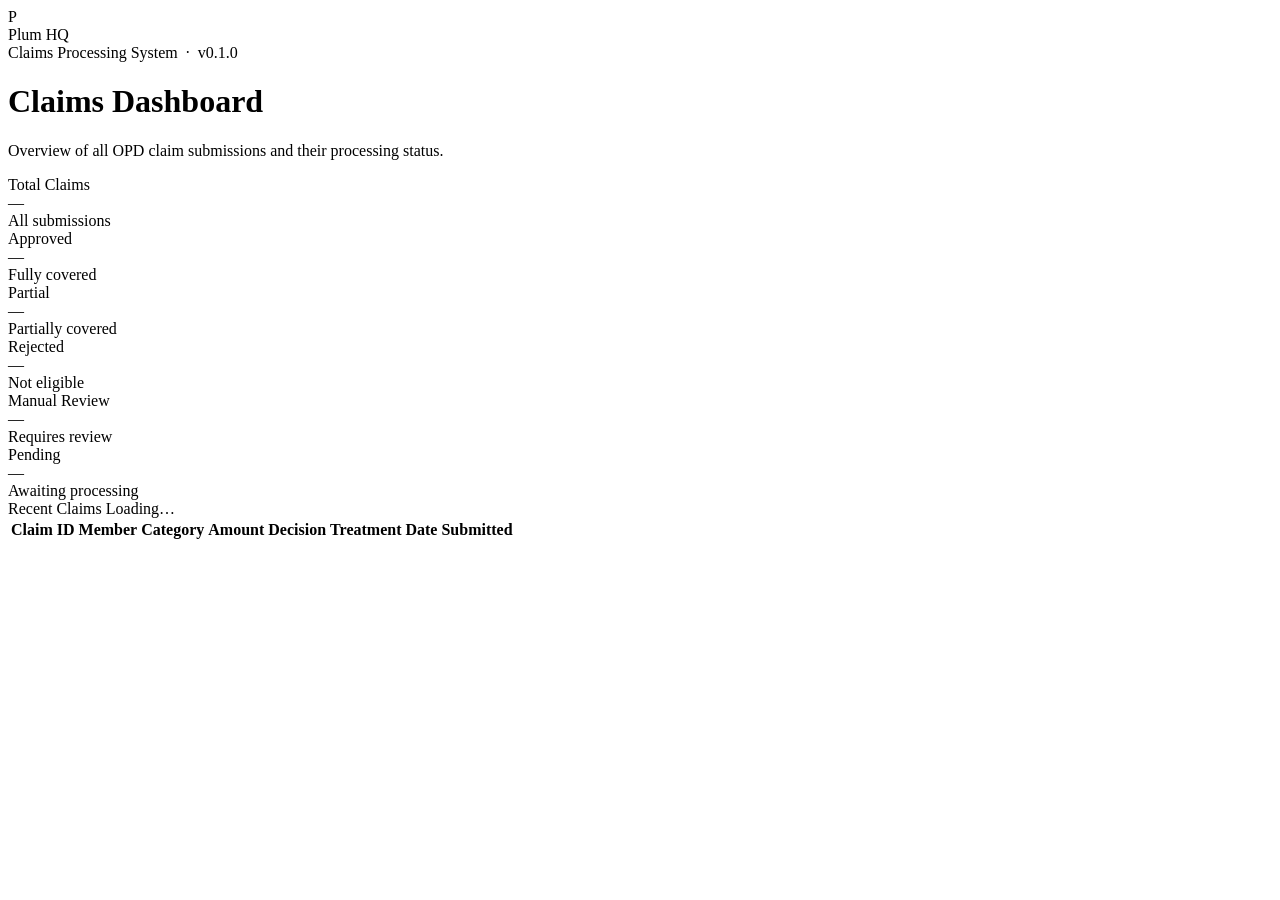
==== frontend/templates/index.html @ 0d5c0b9e "phase 1 complete" ====
<!DOCTYPE html>
<html lang="en">
<head>
  <meta charset="UTF-8" />
  <meta name="viewport" content="width=device-width, initial-scale=1.0" />
  <meta name="description" content="Plum HQ — AI-powered health insurance claims processing dashboard. Track, review, and manage OPD claims with full audit traceability." />
  <title>Plum HQ · Claims Dashboard</title>
  <link rel="preconnect" href="https://fonts.googleapis.com" />
  <link rel="preconnect" href="https://fonts.gstatic.com" crossorigin />
  <link rel="stylesheet" href="/static/css/index.css" />
</head>
<body>

  <!-- ── Navigation ──────────────────────────────────────────────────────── -->
  <nav class="navbar" role="navigation" aria-label="Main navigation">
    <div class="navbar-brand">
      <div class="navbar-logo" aria-hidden="true">P</div>
      <span class="navbar-name">Plum <span>HQ</span></span>
    </div>
    <div class="navbar-meta">
      <span class="dot" title="API online"></span>
      Claims Processing System &nbsp;·&nbsp; v0.1.0
    </div>
  </nav>

  <!-- ── Main Page ───────────────────────────────────────────────────────── -->
  <main class="page" id="main-content">

    <header class="page-header">
      <h1 class="page-title">Claims Dashboard</h1>
      <p class="page-subtitle">Overview of all OPD claim submissions and their processing status.</p>
    </header>

    <!-- ── Stats Grid ───────────────────────────────────────────────────── -->
    <section class="stats-grid" aria-label="Claims summary statistics">

      <div class="stat-card total">
        <div class="stat-label">Total Claims</div>
        <div class="stat-value" id="stat-total">—</div>
        <div class="stat-sub">All submissions</div>
      </div>

      <div class="stat-card approved">
        <div class="stat-label">Approved</div>
        <div class="stat-value" id="stat-approved">—</div>
        <div class="stat-sub">Fully covered</div>
      </div>

      <div class="stat-card partial">
        <div class="stat-label">Partial</div>
        <div class="stat-value" id="stat-partial">—</div>
        <div class="stat-sub">Partially covered</div>
      </div>

      <div class="stat-card rejected">
        <div class="stat-label">Rejected</div>
        <div class="stat-value" id="stat-rejected">—</div>
        <div class="stat-sub">Not eligible</div>
      </div>

      <div class="stat-card manual">
        <div class="stat-label">Manual Review</div>
        <div class="stat-value" id="stat-manual">—</div>
        <div class="stat-sub">Requires review</div>
      </div>

      <div class="stat-card pending">
        <div class="stat-label">Pending</div>
        <div class="stat-value" id="stat-pending">—</div>
        <div class="stat-sub">Awaiting processing</div>
      </div>

    </section>

    <!-- ── Claims Table ──────────────────────────────────────────────────── -->
    <section class="table-card" aria-label="Claims list">

      <div class="table-card-header">
        <span class="table-card-title">Recent Claims</span>
        <span class="table-card-count" id="claims-count">Loading…</span>
      </div>

      <div style="overflow-x: auto;">
        <table class="claims-table" id="claims-table" aria-label="Claims history table">
          <thead>
            <tr>
              <th scope="col">Claim ID</th>
              <th scope="col">Member</th>
              <th scope="col">Category</th>
              <th scope="col" class="amount-col">Amount</th>
              <th scope="col">Decision</th>
              <th scope="col">Treatment Date</th>
              <th scope="col">Submitted</th>
            </tr>
          </thead>
          <tbody id="claims-tbody">
            <!-- Populated by dashboard.js -->
          </tbody>
        </table>
      </div>

    </section>

  </main>

  <script src="/static/js/dashboard.js"></script>
</body>
</html>
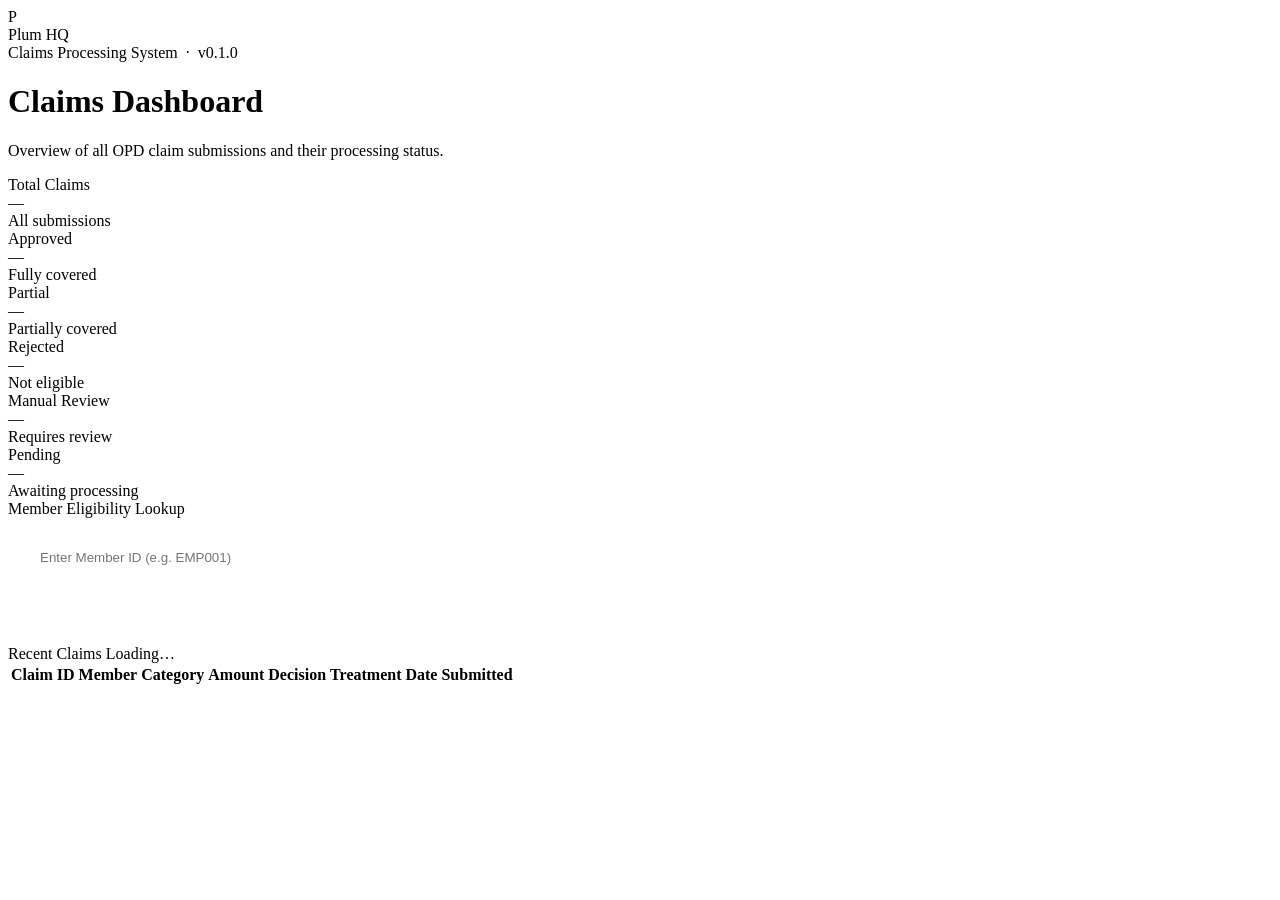
==== commit a5919dfd: "phase 2 complete" ====
--- a/frontend/templates/index.html
+++ b/frontend/templates/index.html
@@ -72,6 +72,22 @@
 
     </section>
 
+    <!-- ── Member Lookup ─────────────────────────────────────────────────── -->
+    <section class="table-card" aria-label="Member Lookup" style="margin-bottom: 2rem;">
+      <div class="table-card-header">
+        <span class="table-card-title">Member Eligibility Lookup</span>
+      </div>
+      <div style="padding: 1.5rem;">
+        <div style="display: flex; gap: 1rem; margin-bottom: 1rem;">
+          <input type="text" id="member-search-input" placeholder="Enter Member ID (e.g. EMP001)" style="flex: 1; padding: 0.5rem; border: 1px solid var(--border); border-radius: var(--radius-sm); background: var(--bg-base); color: var(--text-primary);">
+          <button id="member-search-btn" style="padding: 0.5rem 1rem; background: var(--accent-primary); color: white; border: none; border-radius: var(--radius-sm); cursor: pointer; font-weight: 600;">Check Eligibility</button>
+        </div>
+        <div id="member-lookup-result" style="display: none; padding: 1rem; border: 1px solid var(--border-subtle); border-radius: var(--radius-sm); background: var(--bg-elevated);">
+          <!-- Results populated by JS -->
+        </div>
+      </div>
+    </section>
+
     <!-- ── Claims Table ──────────────────────────────────────────────────── -->
     <section class="table-card" aria-label="Claims list">
 
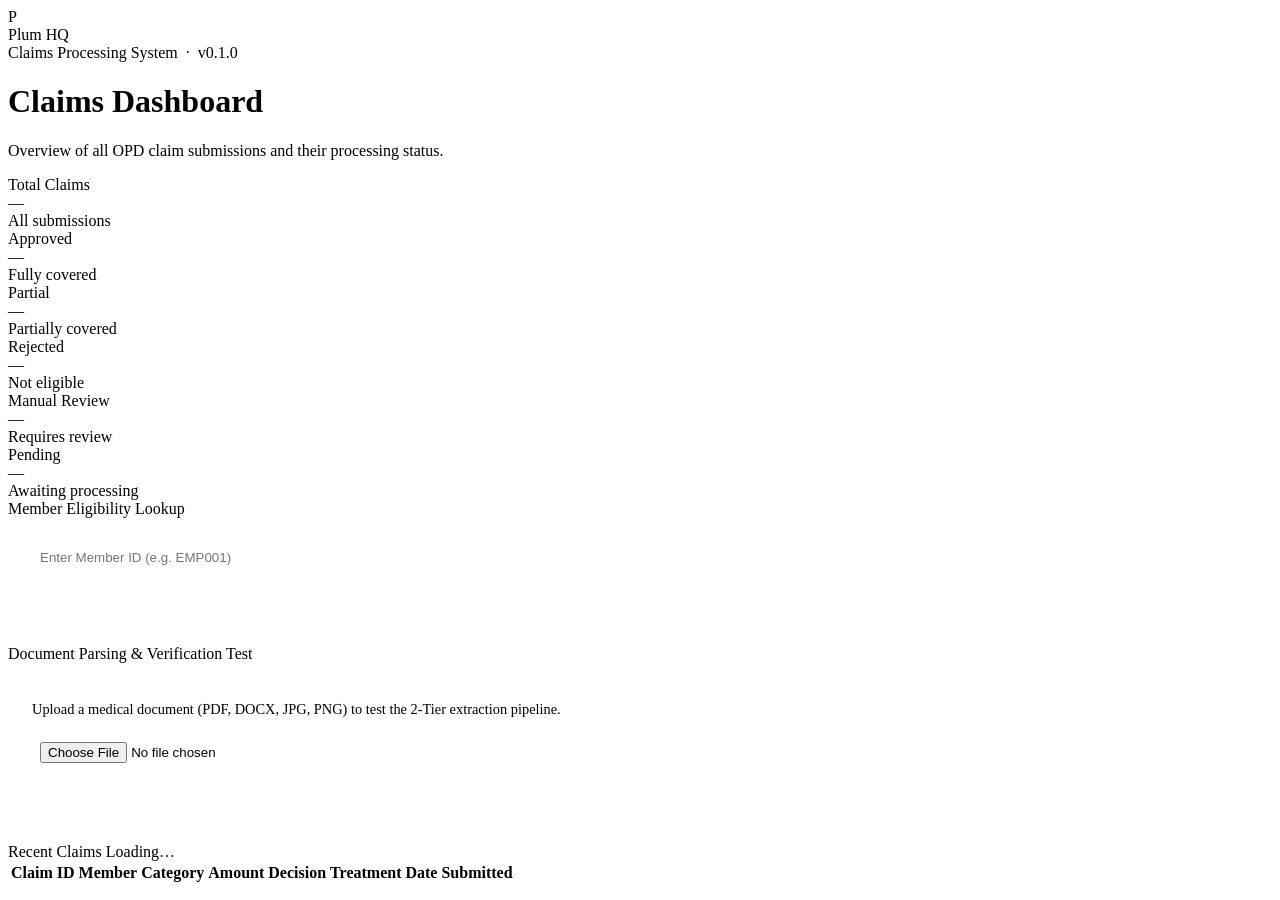
==== commit 048001d3: "feat: complete Phase 3 Two-Tier Document Parsing" ====
--- a/frontend/templates/index.html
+++ b/frontend/templates/index.html
@@ -88,6 +88,25 @@
       </div>
     </section>
 
+    <!-- ── Document Verification Test ────────────────────────────────────── -->
+    <section class="table-card" aria-label="Document Verification" style="margin-bottom: 2rem;">
+      <div class="table-card-header">
+        <span class="table-card-title">Document Parsing & Verification Test</span>
+      </div>
+      <div style="padding: 1.5rem;">
+        <p style="margin-bottom: 1rem; color: var(--text-muted); font-size: 0.9rem;">
+          Upload a medical document (PDF, DOCX, JPG, PNG) to test the 2-Tier extraction pipeline.
+        </p>
+        <div style="display: flex; gap: 1rem; margin-bottom: 1rem; align-items: center;">
+          <input type="file" id="doc-upload-input" accept=".pdf,.docx,.doc,.txt,.jpg,.jpeg,.png,.webp" style="flex: 1; padding: 0.5rem; border: 1px dashed var(--border); border-radius: var(--radius-sm); background: var(--bg-base); color: var(--text-primary);">
+          <button id="doc-upload-btn" style="padding: 0.5rem 1rem; background: var(--accent-primary); color: white; border: none; border-radius: var(--radius-sm); cursor: pointer; font-weight: 600;">Extract & Verify</button>
+        </div>
+        <div id="doc-verify-result" style="display: none; padding: 1rem; border: 1px solid var(--border-subtle); border-radius: var(--radius-sm); background: var(--bg-elevated);">
+          <!-- Results populated by JS -->
+        </div>
+      </div>
+    </section>
+
     <!-- ── Claims Table ──────────────────────────────────────────────────── -->
     <section class="table-card" aria-label="Claims list">
 
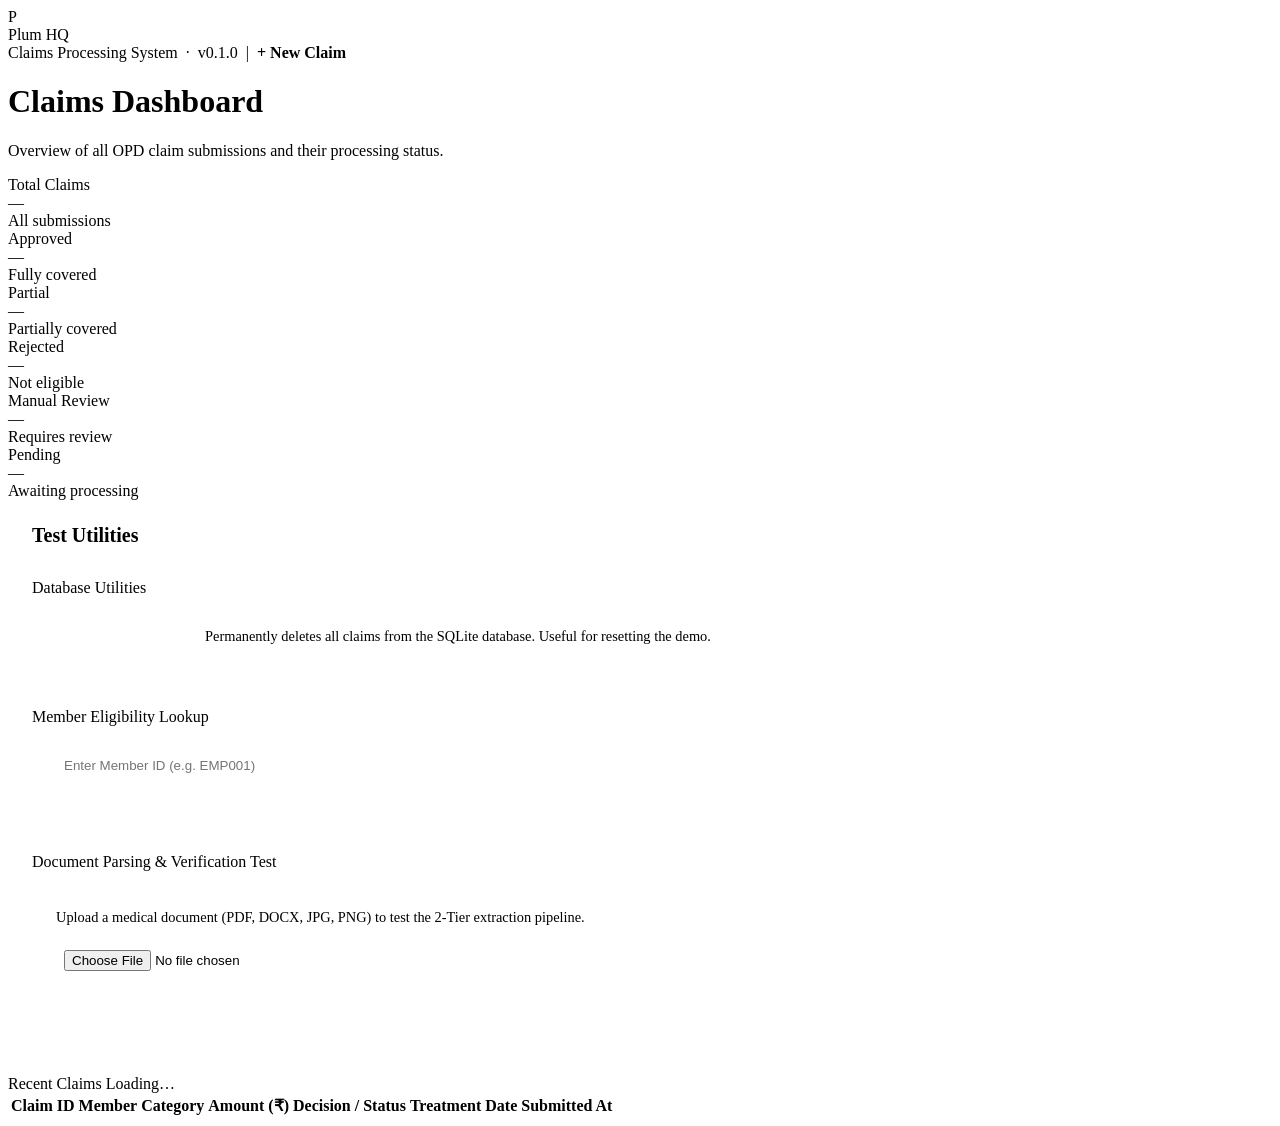
==== commit 0dcc29a6: "phase 4 to 6" ====
--- a/frontend/templates/index.html
+++ b/frontend/templates/index.html
@@ -20,6 +20,8 @@
     <div class="navbar-meta">
       <span class="dot" title="API online"></span>
       Claims Processing System &nbsp;·&nbsp; v0.1.0
+      &nbsp;|&nbsp;
+      <a href="/submit" style="color: var(--accent-primary); text-decoration: none; font-weight: 600;">+ New Claim</a>
     </div>
   </nav>
 
@@ -72,39 +74,55 @@
 
     </section>
 
-    <!-- ── Member Lookup ─────────────────────────────────────────────────── -->
-    <section class="table-card" aria-label="Member Lookup" style="margin-bottom: 2rem;">
-      <div class="table-card-header">
-        <span class="table-card-title">Member Eligibility Lookup</span>
-      </div>
-      <div style="padding: 1.5rem;">
-        <div style="display: flex; gap: 1rem; margin-bottom: 1rem;">
-          <input type="text" id="member-search-input" placeholder="Enter Member ID (e.g. EMP001)" style="flex: 1; padding: 0.5rem; border: 1px solid var(--border); border-radius: var(--radius-sm); background: var(--bg-base); color: var(--text-primary);">
-          <button id="member-search-btn" style="padding: 0.5rem 1rem; background: var(--accent-primary); color: white; border: none; border-radius: var(--radius-sm); cursor: pointer; font-weight: 600;">Check Eligibility</button>
+    <!-- ── Test Section ──────────────────────────────────────────────────────── -->
+    <section class="test-section" aria-label="Testing Utilities" style="margin-bottom: 2rem; padding: 1.5rem; background: var(--bg-elevated); border: 1px dashed var(--border); border-radius: var(--radius-md);">
+      <h2 style="margin-top: 0; margin-bottom: 1.5rem; font-size: 1.25rem; color: var(--text-primary); border-bottom: 1px solid var(--border-subtle); padding-bottom: 0.5rem;">Test Utilities</h2>
+      
+      <!-- ── Database Utilities ──────────────────────────────────────────────── -->
+      <section class="table-card" aria-label="Database Utilities" style="margin-bottom: 2rem;">
+        <div class="table-card-header">
+          <span class="table-card-title">Database Utilities</span>
         </div>
-        <div id="member-lookup-result" style="display: none; padding: 1rem; border: 1px solid var(--border-subtle); border-radius: var(--radius-sm); background: var(--bg-elevated);">
-          <!-- Results populated by JS -->
+        <div style="padding: 1.5rem; display: flex; gap: 1rem; align-items: center;">
+          <button id="db-clear-btn" style="padding: 0.5rem 1rem; background: var(--status-rejected); color: white; border: none; border-radius: var(--radius-sm); cursor: pointer; font-weight: 600;">Clear All Claims</button>
+          <span style="color: var(--text-muted); font-size: 0.9rem;">Permanently deletes all claims from the SQLite database. Useful for resetting the demo.</span>
         </div>
-      </div>
-    </section>
+      </section>
 
-    <!-- ── Document Verification Test ────────────────────────────────────── -->
-    <section class="table-card" aria-label="Document Verification" style="margin-bottom: 2rem;">
-      <div class="table-card-header">
-        <span class="table-card-title">Document Parsing & Verification Test</span>
-      </div>
-      <div style="padding: 1.5rem;">
-        <p style="margin-bottom: 1rem; color: var(--text-muted); font-size: 0.9rem;">
-          Upload a medical document (PDF, DOCX, JPG, PNG) to test the 2-Tier extraction pipeline.
-        </p>
-        <div style="display: flex; gap: 1rem; margin-bottom: 1rem; align-items: center;">
-          <input type="file" id="doc-upload-input" accept=".pdf,.docx,.doc,.txt,.jpg,.jpeg,.png,.webp" style="flex: 1; padding: 0.5rem; border: 1px dashed var(--border); border-radius: var(--radius-sm); background: var(--bg-base); color: var(--text-primary);">
-          <button id="doc-upload-btn" style="padding: 0.5rem 1rem; background: var(--accent-primary); color: white; border: none; border-radius: var(--radius-sm); cursor: pointer; font-weight: 600;">Extract & Verify</button>
+      <!-- ── Member Lookup ─────────────────────────────────────────────────── -->
+      <section class="table-card" aria-label="Member Lookup" style="margin-bottom: 2rem;">
+        <div class="table-card-header">
+          <span class="table-card-title">Member Eligibility Lookup</span>
         </div>
-        <div id="doc-verify-result" style="display: none; padding: 1rem; border: 1px solid var(--border-subtle); border-radius: var(--radius-sm); background: var(--bg-elevated);">
-          <!-- Results populated by JS -->
+        <div style="padding: 1.5rem;">
+          <div style="display: flex; gap: 1rem; margin-bottom: 1rem;">
+            <input type="text" id="member-search-input" placeholder="Enter Member ID (e.g. EMP001)" style="flex: 1; padding: 0.5rem; border: 1px solid var(--border); border-radius: var(--radius-sm); background: var(--bg-base); color: var(--text-primary);">
+            <button id="member-search-btn" style="padding: 0.5rem 1rem; background: var(--accent-primary); color: white; border: none; border-radius: var(--radius-sm); cursor: pointer; font-weight: 600;">Check Eligibility</button>
+          </div>
+          <div id="member-lookup-result" style="display: none; padding: 1rem; border: 1px solid var(--border-subtle); border-radius: var(--radius-sm); background: var(--bg-elevated);">
+            <!-- Results populated by JS -->
+          </div>
         </div>
-      </div>
+      </section>
+
+      <!-- ── Document Verification Test ────────────────────────────────────── -->
+      <section class="table-card" aria-label="Document Verification">
+        <div class="table-card-header">
+          <span class="table-card-title">Document Parsing & Verification Test</span>
+        </div>
+        <div style="padding: 1.5rem;">
+          <p style="margin-bottom: 1rem; color: var(--text-muted); font-size: 0.9rem;">
+            Upload a medical document (PDF, DOCX, JPG, PNG) to test the 2-Tier extraction pipeline.
+          </p>
+          <div style="display: flex; gap: 1rem; margin-bottom: 1rem; align-items: center;">
+            <input type="file" id="doc-upload-input" accept=".pdf,.docx,.doc,.txt,.jpg,.jpeg,.png,.webp" style="flex: 1; padding: 0.5rem; border: 1px dashed var(--border); border-radius: var(--radius-sm); background: var(--bg-base); color: var(--text-primary);">
+            <button id="doc-upload-btn" style="padding: 0.5rem 1rem; background: var(--accent-primary); color: white; border: none; border-radius: var(--radius-sm); cursor: pointer; font-weight: 600;">Extract & Verify</button>
+          </div>
+          <div id="doc-verify-result" style="display: none; padding: 1rem; border: 1px solid var(--border-subtle); border-radius: var(--radius-sm); background: var(--bg-elevated);">
+            <!-- Results populated by JS -->
+          </div>
+        </div>
+      </section>
     </section>
 
     <!-- ── Claims Table ──────────────────────────────────────────────────── -->
@@ -116,27 +134,36 @@
       </div>
 
       <div style="overflow-x: auto;">
-        <table class="claims-table" id="claims-table" aria-label="Claims history table">
+        <table class="claims-table" id="claims-table">
           <thead>
             <tr>
-              <th scope="col">Claim ID</th>
-              <th scope="col">Member</th>
-              <th scope="col">Category</th>
-              <th scope="col" class="amount-col">Amount</th>
-              <th scope="col">Decision</th>
-              <th scope="col">Treatment Date</th>
-              <th scope="col">Submitted</th>
+              <th>Claim ID</th>
+              <th>Member</th>
+              <th>Category</th>
+              <th style="text-align: right;">Amount (₹)</th>
+              <th>Decision / Status</th>
+              <th>Treatment Date</th>
+              <th>Submitted At</th>
             </tr>
           </thead>
           <tbody id="claims-tbody">
-            <!-- Populated by dashboard.js -->
+            <!-- Claims populated by JS -->
           </tbody>
         </table>
       </div>
+    </section>
+  </main>
 
-    </section>
-
-  </main>
+  <!-- Trace Modal -->
+  <div id="trace-modal" class="modal" style="display: none; position: fixed; top:0; left:0; width:100%; height:100%; background: rgba(0,0,0,0.5); z-index: 1000; align-items: center; justify-content: center;">
+    <div class="modal-content" style="background: var(--bg-elevated); padding: 2rem; border-radius: var(--radius-md); max-width: 800px; width: 90%; max-height: 90vh; overflow-y: auto; position: relative;">
+      <span id="close-modal" style="position: absolute; top: 1rem; right: 1.5rem; cursor: pointer; font-size: 1.5rem;">&times;</span>
+      <h2>Claim Trace: <span id="trace-claim-id"></span></h2>
+      <div id="trace-timeline" style="margin-top: 1.5rem; border-left: 2px solid var(--border); padding-left: 1rem;">
+        <!-- Trace steps populated by JS -->
+      </div>
+    </div>
+  </div>
 
   <script src="/static/js/dashboard.js"></script>
 </body>
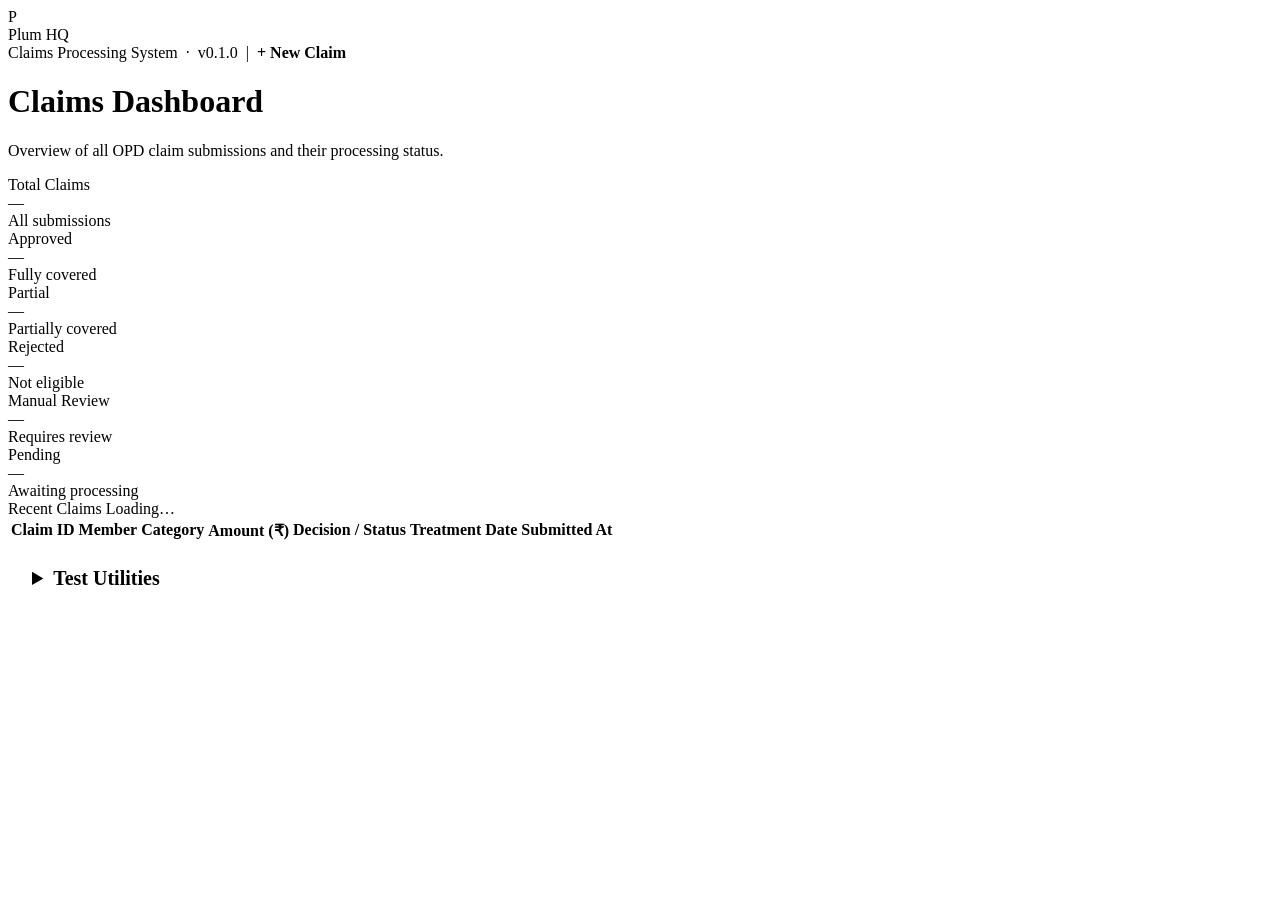
==== commit ee5df8d4: "sample documents" ====
--- a/frontend/templates/index.html
+++ b/frontend/templates/index.html
@@ -74,9 +74,36 @@
 
     </section>
 
+    <!-- ── Claims Table ──────────────────────────────────────────────────── -->
+    <section class="table-card" aria-label="Claims list">
+
+      <div class="table-card-header">
+        <span class="table-card-title">Recent Claims</span>
+        <span class="table-card-count" id="claims-count">Loading…</span>
+      </div>
+
+      <div style="overflow-x: auto;">
+        <table class="claims-table" id="claims-table">
+          <thead>
+            <tr>
+              <th>Claim ID</th>
+              <th>Member</th>
+              <th>Category</th>
+              <th style="text-align: right;">Amount (₹)</th>
+              <th>Decision / Status</th>
+              <th>Treatment Date</th>
+              <th>Submitted At</th>
+            </tr>
+          </thead>
+          <tbody id="claims-tbody">
+            <!-- Claims populated by JS -->
+          </tbody>
+        </table>
+      </div>
+    </section>
     <!-- ── Test Section ──────────────────────────────────────────────────────── -->
-    <section class="test-section" aria-label="Testing Utilities" style="margin-bottom: 2rem; padding: 1.5rem; background: var(--bg-elevated); border: 1px dashed var(--border); border-radius: var(--radius-md);">
-      <h2 style="margin-top: 0; margin-bottom: 1.5rem; font-size: 1.25rem; color: var(--text-primary); border-bottom: 1px solid var(--border-subtle); padding-bottom: 0.5rem;">Test Utilities</h2>
+    <details class="test-section" aria-label="Testing Utilities" style="margin-bottom: 2rem; padding: 1.5rem; background: var(--bg-elevated); border: 1px dashed var(--border); border-radius: var(--radius-md);">
+      <summary style="cursor: pointer; outline: none; font-size: 1.25rem; font-weight: 600; color: var(--text-primary); border-bottom: 1px solid var(--border-subtle); padding-bottom: 0.5rem; margin-bottom: 1.5rem;">Test Utilities</summary>
       
       <!-- ── Database Utilities ──────────────────────────────────────────────── -->
       <section class="table-card" aria-label="Database Utilities" style="margin-bottom: 2rem;">
@@ -123,35 +150,8 @@
           </div>
         </div>
       </section>
-    </section>
+    </details>
 
-    <!-- ── Claims Table ──────────────────────────────────────────────────── -->
-    <section class="table-card" aria-label="Claims list">
-
-      <div class="table-card-header">
-        <span class="table-card-title">Recent Claims</span>
-        <span class="table-card-count" id="claims-count">Loading…</span>
-      </div>
-
-      <div style="overflow-x: auto;">
-        <table class="claims-table" id="claims-table">
-          <thead>
-            <tr>
-              <th>Claim ID</th>
-              <th>Member</th>
-              <th>Category</th>
-              <th style="text-align: right;">Amount (₹)</th>
-              <th>Decision / Status</th>
-              <th>Treatment Date</th>
-              <th>Submitted At</th>
-            </tr>
-          </thead>
-          <tbody id="claims-tbody">
-            <!-- Claims populated by JS -->
-          </tbody>
-        </table>
-      </div>
-    </section>
   </main>
 
   <!-- Trace Modal -->
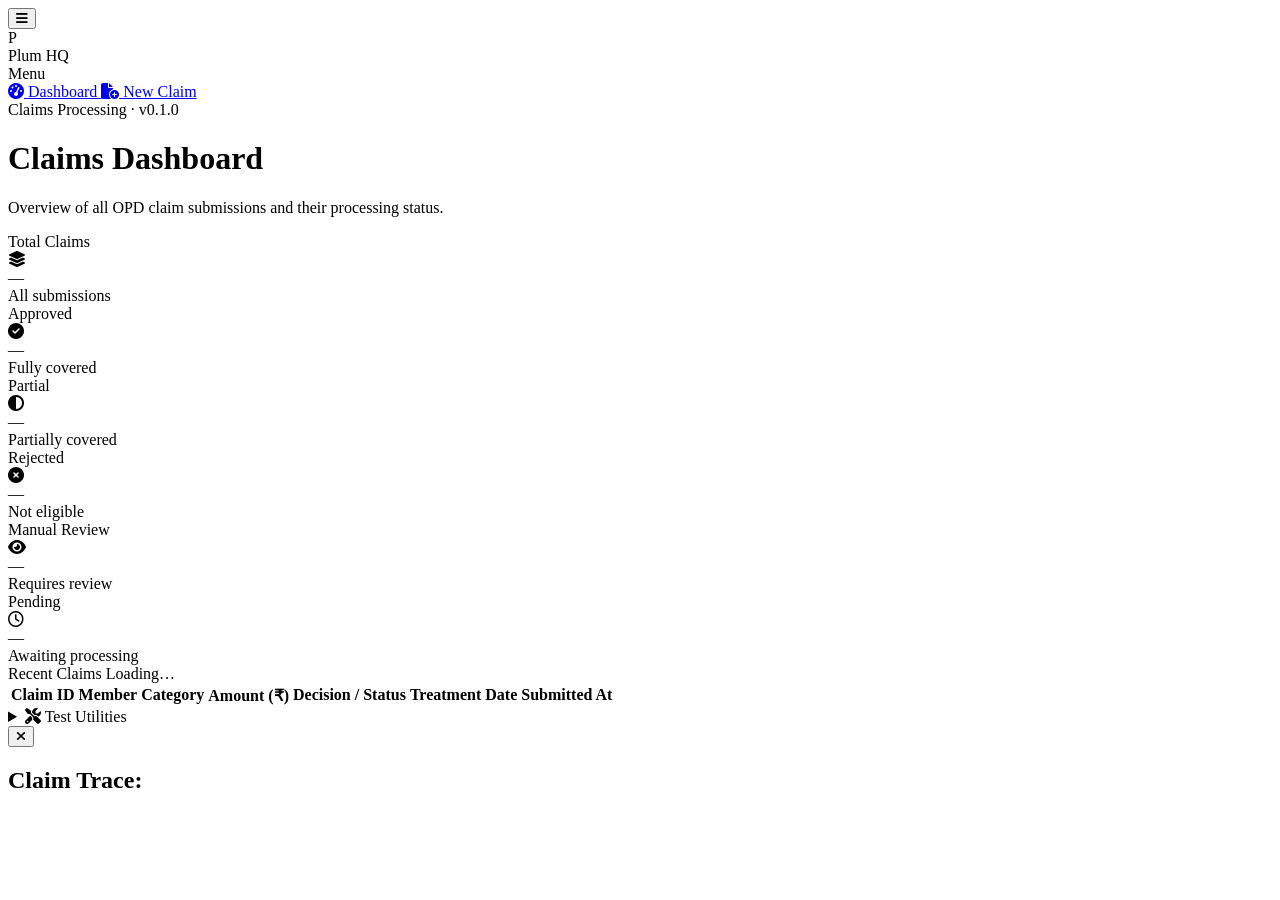
==== commit 3c9bbbca: "ui improvements" ====
--- a/frontend/templates/index.html
+++ b/frontend/templates/index.html
@@ -7,159 +7,199 @@
   <title>Plum HQ · Claims Dashboard</title>
   <link rel="preconnect" href="https://fonts.googleapis.com" />
   <link rel="preconnect" href="https://fonts.gstatic.com" crossorigin />
+  <link rel="stylesheet" href="https://cdnjs.cloudflare.com/ajax/libs/font-awesome/6.5.1/css/all.min.css" crossorigin="anonymous" referrerpolicy="no-referrer" />
   <link rel="stylesheet" href="/static/css/index.css" />
 </head>
 <body>
 
-  <!-- ── Navigation ──────────────────────────────────────────────────────── -->
-  <nav class="navbar" role="navigation" aria-label="Main navigation">
-    <div class="navbar-brand">
-      <div class="navbar-logo" aria-hidden="true">P</div>
-      <span class="navbar-name">Plum <span>HQ</span></span>
+  <!-- ── Mobile sidebar toggle ───────────────────────────────────────────── -->
+  <button class="sidebar-toggle" id="sidebar-toggle" aria-label="Toggle navigation"><i class="fa-solid fa-bars"></i></button>
+  <div class="sidebar-overlay" id="sidebar-overlay"></div>
+
+  <!-- ── Sidebar ─────────────────────────────────────────────────────────── -->
+  <aside class="sidebar" id="sidebar" role="navigation" aria-label="Main navigation">
+    <div class="sidebar-header">
+      <div class="sidebar-logo" aria-hidden="true">P</div>
+      <span class="sidebar-brand">Plum <span>HQ</span></span>
     </div>
-    <div class="navbar-meta">
-      <span class="dot" title="API online"></span>
-      Claims Processing System &nbsp;·&nbsp; v0.1.0
-      &nbsp;|&nbsp;
-      <a href="/submit" style="color: var(--accent-primary); text-decoration: none; font-weight: 600;">+ New Claim</a>
+
+    <nav class="sidebar-nav">
+      <div class="sidebar-nav-label">Menu</div>
+      <a href="/" class="sidebar-link active" id="nav-dashboard">
+        <span class="nav-icon"><i class="fa-solid fa-gauge-high"></i></span>
+        Dashboard
+      </a>
+      <a href="/submit" class="sidebar-link" id="nav-submit">
+        <span class="nav-icon"><i class="fa-solid fa-file-circle-plus"></i></span>
+        New Claim
+      </a>
+    </nav>
+
+    <div class="sidebar-footer">
+      <div class="sidebar-status">
+        <span class="dot" title="API online"></span>
+        Claims Processing · v0.1.0
+      </div>
     </div>
-  </nav>
-
-  <!-- ── Main Page ───────────────────────────────────────────────────────── -->
-  <main class="page" id="main-content">
-
-    <header class="page-header">
-      <h1 class="page-title">Claims Dashboard</h1>
-      <p class="page-subtitle">Overview of all OPD claim submissions and their processing status.</p>
-    </header>
-
-    <!-- ── Stats Grid ───────────────────────────────────────────────────── -->
-    <section class="stats-grid" aria-label="Claims summary statistics">
-
-      <div class="stat-card total">
-        <div class="stat-label">Total Claims</div>
-        <div class="stat-value" id="stat-total">—</div>
-        <div class="stat-sub">All submissions</div>
-      </div>
-
-      <div class="stat-card approved">
-        <div class="stat-label">Approved</div>
-        <div class="stat-value" id="stat-approved">—</div>
-        <div class="stat-sub">Fully covered</div>
-      </div>
-
-      <div class="stat-card partial">
-        <div class="stat-label">Partial</div>
-        <div class="stat-value" id="stat-partial">—</div>
-        <div class="stat-sub">Partially covered</div>
-      </div>
-
-      <div class="stat-card rejected">
-        <div class="stat-label">Rejected</div>
-        <div class="stat-value" id="stat-rejected">—</div>
-        <div class="stat-sub">Not eligible</div>
-      </div>
-
-      <div class="stat-card manual">
-        <div class="stat-label">Manual Review</div>
-        <div class="stat-value" id="stat-manual">—</div>
-        <div class="stat-sub">Requires review</div>
-      </div>
-
-      <div class="stat-card pending">
-        <div class="stat-label">Pending</div>
-        <div class="stat-value" id="stat-pending">—</div>
-        <div class="stat-sub">Awaiting processing</div>
-      </div>
-
-    </section>
-
-    <!-- ── Claims Table ──────────────────────────────────────────────────── -->
-    <section class="table-card" aria-label="Claims list">
-
-      <div class="table-card-header">
-        <span class="table-card-title">Recent Claims</span>
-        <span class="table-card-count" id="claims-count">Loading…</span>
-      </div>
-
-      <div style="overflow-x: auto;">
-        <table class="claims-table" id="claims-table">
-          <thead>
-            <tr>
-              <th>Claim ID</th>
-              <th>Member</th>
-              <th>Category</th>
-              <th style="text-align: right;">Amount (₹)</th>
-              <th>Decision / Status</th>
-              <th>Treatment Date</th>
-              <th>Submitted At</th>
-            </tr>
-          </thead>
-          <tbody id="claims-tbody">
-            <!-- Claims populated by JS -->
-          </tbody>
-        </table>
-      </div>
-    </section>
-    <!-- ── Test Section ──────────────────────────────────────────────────────── -->
-    <details class="test-section" aria-label="Testing Utilities" style="margin-bottom: 2rem; padding: 1.5rem; background: var(--bg-elevated); border: 1px dashed var(--border); border-radius: var(--radius-md);">
-      <summary style="cursor: pointer; outline: none; font-size: 1.25rem; font-weight: 600; color: var(--text-primary); border-bottom: 1px solid var(--border-subtle); padding-bottom: 0.5rem; margin-bottom: 1.5rem;">Test Utilities</summary>
-      
-      <!-- ── Database Utilities ──────────────────────────────────────────────── -->
-      <section class="table-card" aria-label="Database Utilities" style="margin-bottom: 2rem;">
+  </aside>
+
+  <!-- ── Main Content ────────────────────────────────────────────────────── -->
+  <div class="main-content">
+    <main class="page" id="main-content">
+
+      <header class="page-header">
+        <h1 class="page-title">Claims Dashboard</h1>
+        <p class="page-subtitle">Overview of all OPD claim submissions and their processing status.</p>
+      </header>
+
+      <!-- ── Stats Grid ────────────────────────────────────────────────────── -->
+      <section class="stats-grid" aria-label="Claims summary statistics">
+
+        <div class="stat-card total">
+          <div class="stat-card-top">
+            <div class="stat-label">Total Claims</div>
+            <div class="stat-icon"><i class="fa-solid fa-layer-group"></i></div>
+          </div>
+          <div class="stat-value" id="stat-total">—</div>
+          <div class="stat-sub">All submissions</div>
+        </div>
+
+        <div class="stat-card approved">
+          <div class="stat-card-top">
+            <div class="stat-label">Approved</div>
+            <div class="stat-icon"><i class="fa-solid fa-circle-check"></i></div>
+          </div>
+          <div class="stat-value" id="stat-approved">—</div>
+          <div class="stat-sub">Fully covered</div>
+        </div>
+
+        <div class="stat-card partial">
+          <div class="stat-card-top">
+            <div class="stat-label">Partial</div>
+            <div class="stat-icon"><i class="fa-solid fa-circle-half-stroke"></i></div>
+          </div>
+          <div class="stat-value" id="stat-partial">—</div>
+          <div class="stat-sub">Partially covered</div>
+        </div>
+
+        <div class="stat-card rejected">
+          <div class="stat-card-top">
+            <div class="stat-label">Rejected</div>
+            <div class="stat-icon"><i class="fa-solid fa-circle-xmark"></i></div>
+          </div>
+          <div class="stat-value" id="stat-rejected">—</div>
+          <div class="stat-sub">Not eligible</div>
+        </div>
+
+        <div class="stat-card manual">
+          <div class="stat-card-top">
+            <div class="stat-label">Manual Review</div>
+            <div class="stat-icon"><i class="fa-solid fa-eye"></i></div>
+          </div>
+          <div class="stat-value" id="stat-manual">—</div>
+          <div class="stat-sub">Requires review</div>
+        </div>
+
+        <div class="stat-card pending">
+          <div class="stat-card-top">
+            <div class="stat-label">Pending</div>
+            <div class="stat-icon"><i class="fa-regular fa-clock"></i></div>
+          </div>
+          <div class="stat-value" id="stat-pending">—</div>
+          <div class="stat-sub">Awaiting processing</div>
+        </div>
+
+      </section>
+
+      <!-- ── Claims Table ────────────────────────────────────────────────── -->
+      <section class="table-card" aria-label="Claims list">
+
         <div class="table-card-header">
-          <span class="table-card-title">Database Utilities</span>
-        </div>
-        <div style="padding: 1.5rem; display: flex; gap: 1rem; align-items: center;">
-          <button id="db-clear-btn" style="padding: 0.5rem 1rem; background: var(--status-rejected); color: white; border: none; border-radius: var(--radius-sm); cursor: pointer; font-weight: 600;">Clear All Claims</button>
-          <span style="color: var(--text-muted); font-size: 0.9rem;">Permanently deletes all claims from the SQLite database. Useful for resetting the demo.</span>
+          <span class="table-card-title">Recent Claims</span>
+          <span class="table-card-count" id="claims-count">Loading…</span>
+        </div>
+
+        <div style="overflow-x: auto;">
+          <table class="claims-table" id="claims-table">
+            <thead>
+              <tr>
+                <th>Claim ID</th>
+                <th>Member</th>
+                <th>Category</th>
+                <th style="text-align: right;">Amount (₹)</th>
+                <th>Decision / Status</th>
+                <th>Treatment Date</th>
+                <th>Submitted At</th>
+              </tr>
+            </thead>
+            <tbody id="claims-tbody">
+              <!-- Claims populated by JS -->
+            </tbody>
+          </table>
         </div>
       </section>
 
-      <!-- ── Member Lookup ─────────────────────────────────────────────────── -->
-      <section class="table-card" aria-label="Member Lookup" style="margin-bottom: 2rem;">
-        <div class="table-card-header">
-          <span class="table-card-title">Member Eligibility Lookup</span>
-        </div>
-        <div style="padding: 1.5rem;">
-          <div style="display: flex; gap: 1rem; margin-bottom: 1rem;">
-            <input type="text" id="member-search-input" placeholder="Enter Member ID (e.g. EMP001)" style="flex: 1; padding: 0.5rem; border: 1px solid var(--border); border-radius: var(--radius-sm); background: var(--bg-base); color: var(--text-primary);">
-            <button id="member-search-btn" style="padding: 0.5rem 1rem; background: var(--accent-primary); color: white; border: none; border-radius: var(--radius-sm); cursor: pointer; font-weight: 600;">Check Eligibility</button>
-          </div>
-          <div id="member-lookup-result" style="display: none; padding: 1rem; border: 1px solid var(--border-subtle); border-radius: var(--radius-sm); background: var(--bg-elevated);">
-            <!-- Results populated by JS -->
-          </div>
-        </div>
-      </section>
-
-      <!-- ── Document Verification Test ────────────────────────────────────── -->
-      <section class="table-card" aria-label="Document Verification">
-        <div class="table-card-header">
-          <span class="table-card-title">Document Parsing & Verification Test</span>
-        </div>
-        <div style="padding: 1.5rem;">
-          <p style="margin-bottom: 1rem; color: var(--text-muted); font-size: 0.9rem;">
-            Upload a medical document (PDF, DOCX, JPG, PNG) to test the 2-Tier extraction pipeline.
-          </p>
-          <div style="display: flex; gap: 1rem; margin-bottom: 1rem; align-items: center;">
-            <input type="file" id="doc-upload-input" accept=".pdf,.docx,.doc,.txt,.jpg,.jpeg,.png,.webp" style="flex: 1; padding: 0.5rem; border: 1px dashed var(--border); border-radius: var(--radius-sm); background: var(--bg-base); color: var(--text-primary);">
-            <button id="doc-upload-btn" style="padding: 0.5rem 1rem; background: var(--accent-primary); color: white; border: none; border-radius: var(--radius-sm); cursor: pointer; font-weight: 600;">Extract & Verify</button>
-          </div>
-          <div id="doc-verify-result" style="display: none; padding: 1rem; border: 1px solid var(--border-subtle); border-radius: var(--radius-sm); background: var(--bg-elevated);">
-            <!-- Results populated by JS -->
-          </div>
-        </div>
-      </section>
-    </details>
-
-  </main>
-
-  <!-- Trace Modal -->
-  <div id="trace-modal" class="modal" style="display: none; position: fixed; top:0; left:0; width:100%; height:100%; background: rgba(0,0,0,0.5); z-index: 1000; align-items: center; justify-content: center;">
-    <div class="modal-content" style="background: var(--bg-elevated); padding: 2rem; border-radius: var(--radius-md); max-width: 800px; width: 90%; max-height: 90vh; overflow-y: auto; position: relative;">
-      <span id="close-modal" style="position: absolute; top: 1rem; right: 1.5rem; cursor: pointer; font-size: 1.5rem;">&times;</span>
-      <h2>Claim Trace: <span id="trace-claim-id"></span></h2>
-      <div id="trace-timeline" style="margin-top: 1.5rem; border-left: 2px solid var(--border); padding-left: 1rem;">
+      <!-- ── Test Section ────────────────────────────────────────────────── -->
+      <details class="test-section" aria-label="Testing Utilities">
+        <summary><i class="fa-solid fa-screwdriver-wrench"></i> Test Utilities</summary>
+
+        <!-- ── Database Utilities ────────────────────────────────────────── -->
+        <section class="table-card" aria-label="Database Utilities" style="margin-bottom: 1.5rem;">
+          <div class="table-card-header">
+            <span class="table-card-title">Database Utilities</span>
+          </div>
+          <div style="padding: 1.25rem 1.75rem; display: flex; gap: 1rem; align-items: center;">
+            <button id="db-clear-btn" class="test-btn-danger"><i class="fa-solid fa-trash-can"></i> Clear All Claims</button>
+            <span style="color: var(--text-muted); font-size: 0.85rem;">Permanently deletes all claims from the SQLite database. Useful for resetting the demo.</span>
+          </div>
+        </section>
+
+        <!-- ── Member Lookup ─────────────────────────────────────────────── -->
+        <section class="table-card" aria-label="Member Lookup" style="margin-bottom: 1.5rem;">
+          <div class="table-card-header">
+            <span class="table-card-title">Member Eligibility Lookup</span>
+          </div>
+          <div style="padding: 1.25rem 1.75rem;">
+            <div style="display: flex; gap: 1rem; margin-bottom: 1rem;">
+              <input type="text" id="member-search-input" placeholder="Enter Member ID (e.g. EMP001)" class="test-input">
+              <button id="member-search-btn" class="test-btn-primary"><i class="fa-solid fa-magnifying-glass"></i> Check Eligibility</button>
+            </div>
+            <div id="member-lookup-result" class="test-result" style="display: none;">
+              <!-- Results populated by JS -->
+            </div>
+          </div>
+        </section>
+
+        <!-- ── Document Verification Test ────────────────────────────────── -->
+        <section class="table-card" aria-label="Document Verification">
+          <div class="table-card-header">
+            <span class="table-card-title">Document Parsing & Verification Test</span>
+          </div>
+          <div style="padding: 1.25rem 1.75rem;">
+            <p style="margin-bottom: 1rem; color: var(--text-muted); font-size: 0.85rem;">
+              Upload a medical document (PDF, DOCX, JPG, PNG) to test the 2-Tier extraction pipeline.
+            </p>
+            <div style="display: flex; gap: 1rem; margin-bottom: 1rem; align-items: center;">
+              <input type="file" id="doc-upload-input" accept=".pdf,.docx,.doc,.txt,.jpg,.jpeg,.png,.webp" class="test-input">
+              <button id="doc-upload-btn" class="test-btn-primary"><i class="fa-solid fa-file-circle-check"></i> Extract & Verify</button>
+            </div>
+            <div id="doc-verify-result" class="test-result" style="display: none;">
+              <!-- Results populated by JS -->
+            </div>
+          </div>
+        </section>
+      </details>
+
+    </main>
+  </div>
+
+  <!-- ── Trace Modal ─────────────────────────────────────────────────────── -->
+  <div id="trace-modal" class="modal">
+    <div class="modal-backdrop" id="modal-backdrop"></div>
+    <div class="modal-content">
+      <button class="modal-close" id="close-modal" aria-label="Close modal"><i class="fa-solid fa-xmark"></i></button>
+      <h2 class="modal-title">Claim Trace: <span id="trace-claim-id"></span></h2>
+      <div id="trace-timeline" class="trace-timeline">
         <!-- Trace steps populated by JS -->
       </div>
     </div>
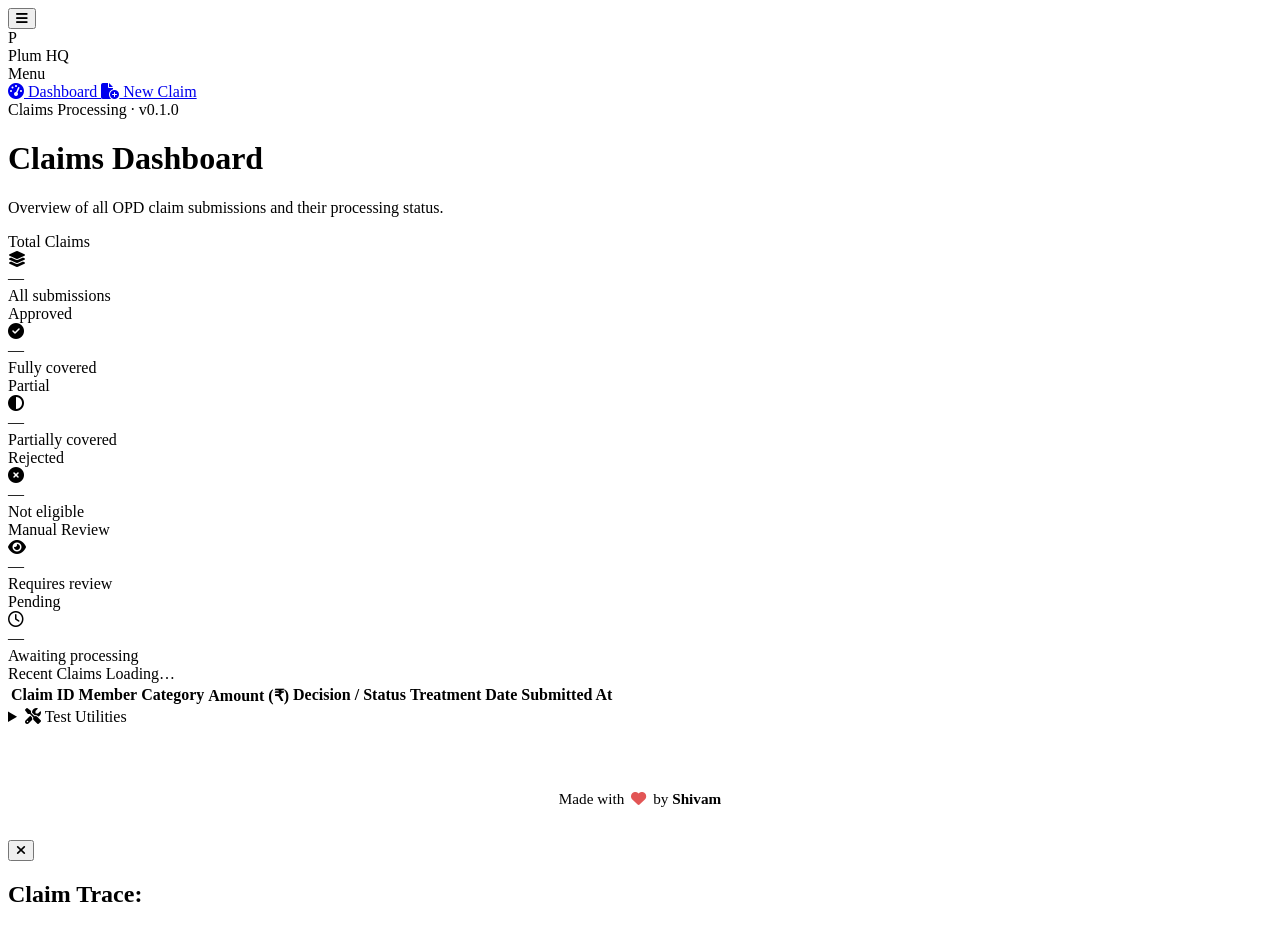
==== commit 2de69738: "minor touches" ====
--- a/frontend/templates/index.html
+++ b/frontend/templates/index.html
@@ -190,6 +190,12 @@
         </section>
       </details>
 
+      <footer style="text-align: center; padding: 2rem 0; margin-top: 2rem; border-top: 1px solid var(--border-subtle);">
+        <div style="font-size: 0.95rem; color: var(--text-secondary); font-weight: 500;">
+          Made with <i class="fa-solid fa-heart" style="color: #e25555; margin: 0 0.2rem;"></i> by <a href="https://www.linkedin.com/in/sbhagwani/" target="_blank" rel="noopener noreferrer" style="color: var(--accent-primary); font-weight: 700; text-decoration: none;">Shivam</a>
+        </div>
+      </footer>
+
     </main>
   </div>
 
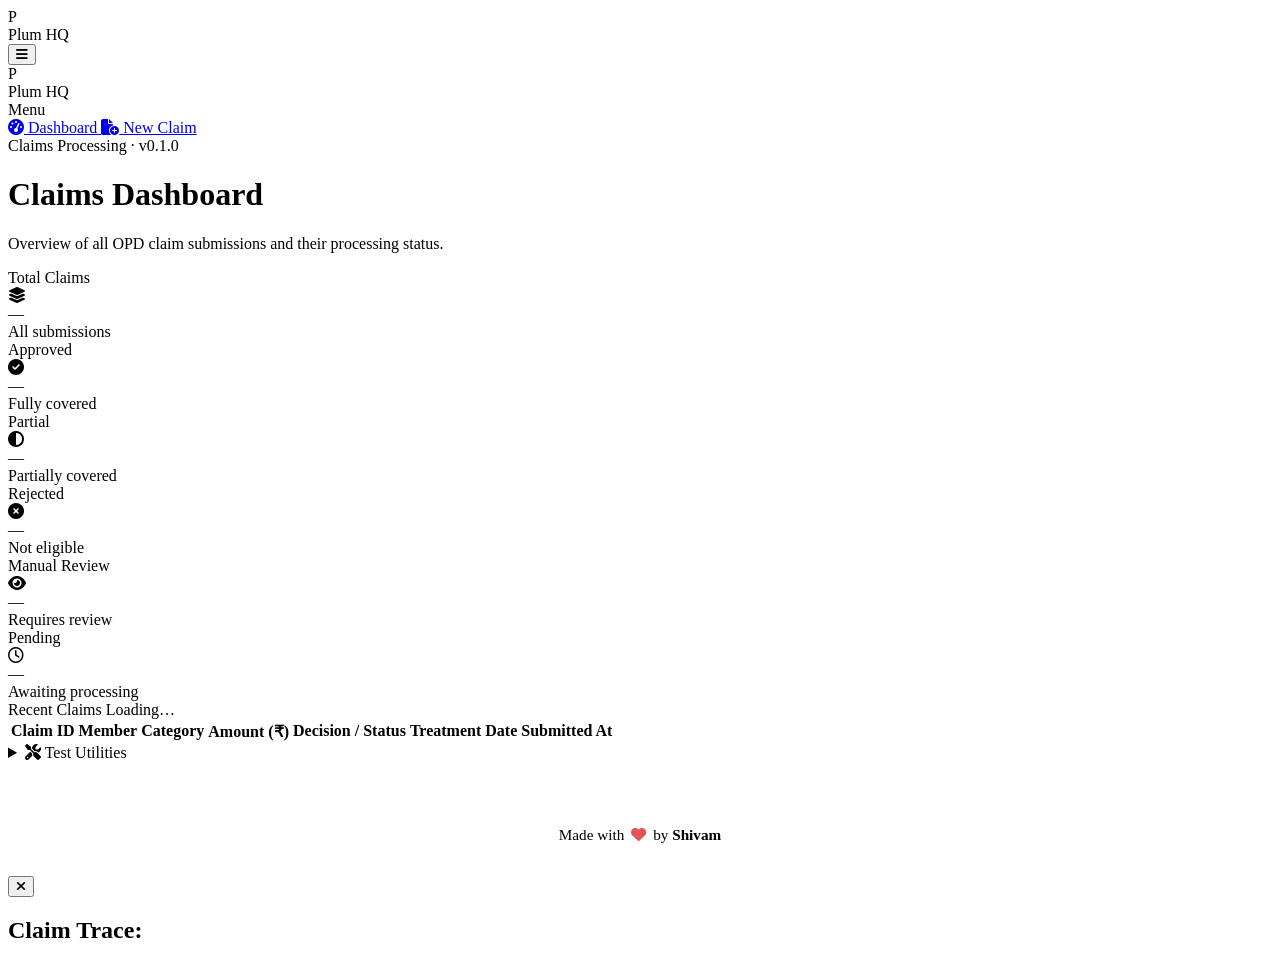
==== commit e934365e: "dummy boot up screen" ====
--- a/frontend/templates/index.html
+++ b/frontend/templates/index.html
@@ -11,6 +11,17 @@
   <link rel="stylesheet" href="/static/css/index.css" />
 </head>
 <body>
+
+  <!-- ── Boot Screen ───────────────────────────────────────────────────────── -->
+  <div id="boot-screen" class="boot-screen">
+    <div class="boot-logo">
+      <div class="boot-icon">P</div>
+      <div class="boot-text">Plum <span>HQ</span></div>
+    </div>
+    <div class="boot-loader">
+      <div class="boot-loader-bar"></div>
+    </div>
+  </div>
 
   <!-- ── Mobile sidebar toggle ───────────────────────────────────────────── -->
   <button class="sidebar-toggle" id="sidebar-toggle" aria-label="Toggle navigation"><i class="fa-solid fa-bars"></i></button>
